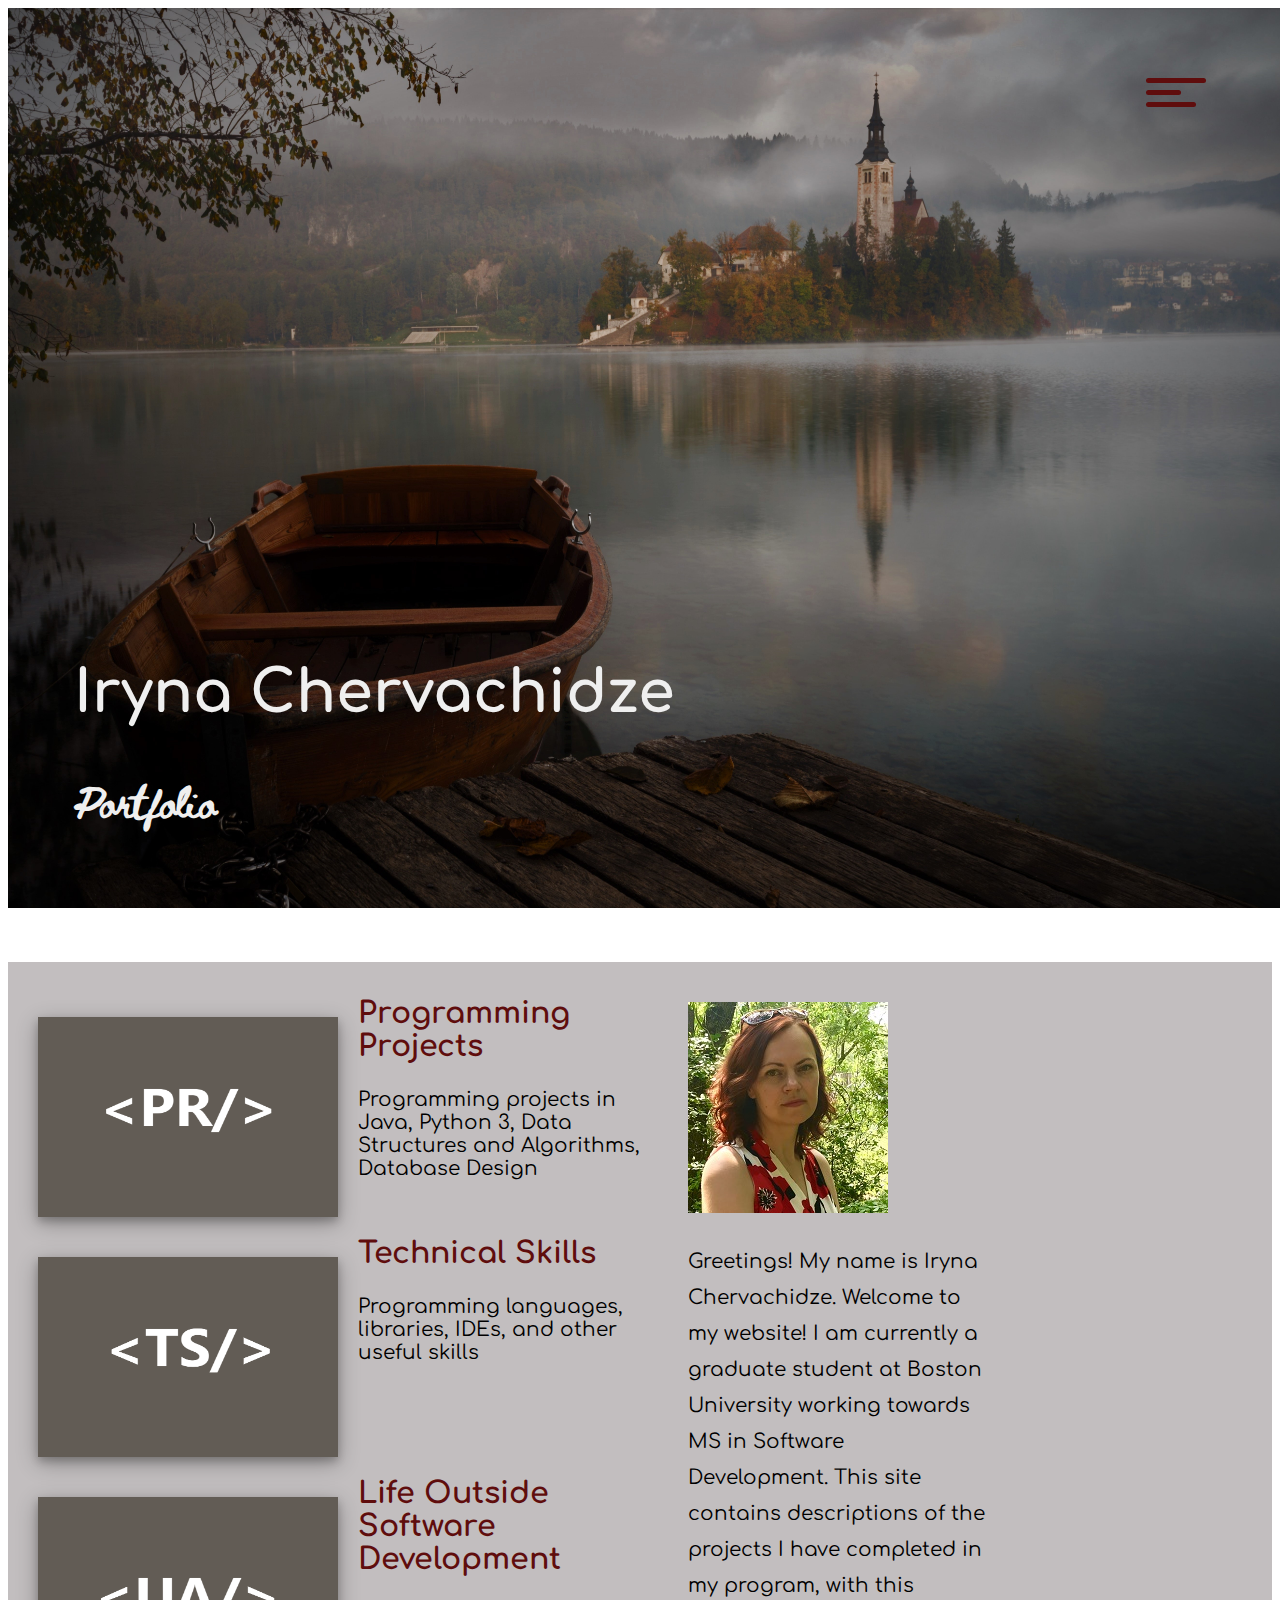
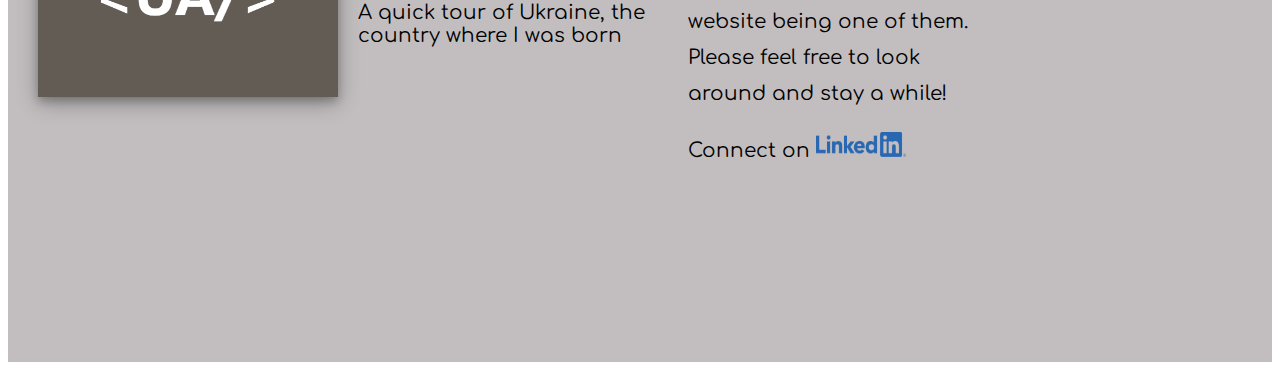
==== index.html @ 7b9a1508 "renamed home to index" ====
<!DOCTYPE html>
    <html>
        <head>
            <!-- <meta name="viewport" content="width=device-width, initial-scale=1.0"> -->
            <meta charset="UTF-8">
            <title>home</title>
            <link href="style-sheets/style_sheet_2.css" rel="stylesheet">
            <link href="style-sheets/printstyle.css" rel="stylesheet" media="print">
            <link href="https://fonts.googleapis.com/css2?family=Comfortaa&display=swap" rel="stylesheet">
            <script src="events.js"></script>
        </head>


        <body>
                <!--Header for all pages -->
                <header id="top" class="home">

                    <hgroup class = "title">
                        <h1>Iryna Chervachidze</h1>
                        <h2> Portfolio</h2>
                    </hgroup>
                  
                    <nav>
                        <ul id="menu">
                            <li><a href = "home.html">home</a></li>
                            <li><a href = "projects.html">projects</a>
                                <ul>
                                    <li><a href = "database.html">database design</a></li>
                                    <li><a href = "python_3.html">python</a></li>
                                    <li><a href = "java_project.html">java</a></li>
                                    <li><a href = "structures_project.html">data structures and algorithms</a></li>
                                    <li><a href = "web_dev.html">web development</a></li>
                                </ul>
                            </li>
                            <li><a href = "skills.html">skills and resume</a></li>
                            <li><a href = "personal.html">beyond programming</a></li>
                            
                        </ul>
                            <!--Navigation bar-->
                            <div id="navbar" class="navbar">
                                    <div class="one"></div>
                                    <div class="two"></div>
                                    <div class="three"></div>
                            </div>
                    </nav>
                    <img src = "images/artem-sapegin-XGDBdSQ70O0-unsplash-copy.jpg" title="Lake Bled, Slovenia" alt = "Lake Bled" class="large"/>

                    <!--End of the header for all pages -->
                </header>

            <div id = "wrapper" class = "wrapper">
                <!--To the top button-->
                <a href="#top">
                    <div id = "circle" class="circle">&#8679</div>
                </a>

                <section class = "items">

                    <!-- Projects section-->
                    <article>
                        <figure>
                            <img src = "images/Brown_PR.png" alt="Letter PR on brown background" class="medium"/>
                        </figure>
                        <a href = "projects.html">
                            <h2>Programming Projects</h2>
                        </a>
                            <p>Programming projects in Java, Python 3, Data Structures and Algorithms,
                                Database Design</p>
                    </article>

                    <!-- Technical skills section-->
                    <article>
                        <figure>
                            <img src = "images/Brown_TS.png" alt="Letters TS on brown background" class="medium"/>
                        </figure>
                            <a href = "skills.html">
                                <h2>Technical Skills</h2>
                            </a>
                            <p>Programming languages, libraries, IDEs, and other useful skills</p>
                    </article>
                    

                    <!--Personal section-->
                    <article>
                        <figure>
                            <img src = "images/Brown_UA.png" alt="Letters UA on brown background" class="medium"/>
                        </figure>
                        <a href = "personal.html">
                            <h2>Life Outside Software Development</h2>
                        </a>
                        <p>A quick tour of Ukraine, the country where I was born</p>
                    </article>
                    

                </section>

                <!--This is a sidebar that will apprear on all pages-->
                <aside>
                    <img src = "images/Iryna_Chervachidze_photo_web.jpg" alt = "Photo of Iryna Chervachidze"/>
                    <p>Greetings! My name is Iryna Chervachidze. Welcome to my website!
                        I am currently a graduate student at Boston University working towards MS in Software Development.
                        This site contains descriptions of the projects I have completed in my program, with 
                        this website being one of them. Please feel free to look around and stay a while!
                    </p>
                    
                    <p id="LinkedIn">  
                        <a href = "https://www.linkedin.com/in/iryna-chervachidze-021b711ab/">Connect on 
                        <img src="images/LinkedIn-Logos/LI-Logo.png" alt="LinkedIn logo" class="logo"/>
                        </a>
                    </p>
                </aside>
                <footer></footer>
            </div>
        </body>
    </html>
---- style-sheets/style_sheet_2.css ----
img.large{
    width: 100vw;
    height: 100vh;
    z-index: 5;
}

img.medium_big{
    width: 400px;
    height: 250px;
}

img.medium{
    width: 300px;
    height: 200px;
}

img.logo{
    width:90px;
    height:25px
}

.image-left {
    float: left;
    width: 400px;
    height:250px;
    margin: 20px;

}

.image-left-custom {
    float: left;
    width: 400px;
    height:507px;
    margin: 20px;

}

.img-right {
    float:right;
    width: 350px;
    margin: 20px;
}

@font-face {
    font-family: Krub;
    src:url('../Fonts/Krub/Krub-Regular.ttf');
}


* {
    font-family: Arial, 'Segoe UI', Tahoma, Verdana, sans-serif;
    font-family: 'Cascadia Code';
    font-family: "BahnSchrift Light";
    font-family: "Comfortaa";
    /* font-family: "Krub-Regular"; */
}



@font-face {
    font-family:ShadowsIntoLight-Regular;
    src:url('../Fonts/Shadows_Into_Light/')
   
}

@font-face {
    font-family:BethEllen-Regular;
    src:url('../Fonts/Beth_Ellen/BethEllen-Regular.ttf');
}

@font-face {
    font-family: Krub;
    src:url('../Fonts/Krub/Krub-Regular.ttf');
}


hgroup.title {
    position: absolute;
    bottom: 3vh;
    left: 5vw;
    padding: 10px;
    margin: 0px;
    width: 90%;
    /*font-weight: bold;*/
    font-size: 2.3vw;
    /* font-style: italic; */
    color: #efefef;
    /* font-family: "Krub-Regular"; */
}
.title h2{
    font-family: "BethEllen-Regular";
    font-size: 2.5vw;
}

nav a {
    color: white;
    text-decoration: none;
    /* font-weight: bold; */
}
nav a:hover {
    color:  #5f0d0d;
    font-weight: bold;
    text-decoration: none;
}
/* nav a:visited {
    color: #5f0d0d;
    text-decoration: none;
} */
/* nav a:active {
    color: #5f0d0d;
    font-weight: bold;
    text-decoration: none;
} */

nav>ul{
    list-style:none;
    position:absolute;
    float: left;
    top: 5vh;
    left: 29vw;
    align-content: center;
    /* display: none; */
}

/* nav li:hover ul {
    display:block;
    height:auto;
    } */

nav>ul>li {
    float:left; 
    position:relative;
    width:140px;
    height:auto;
    /* display:block; */
    font-size: 1.5vw;
    text-align: center;
    margin: -1px;
    padding: 5px;
    opacity: 0;
    /* display:none; */
}

nav>ul>li>ul {
    list-style:none;
    width: auto;
    height:auto;
    display:none;
    position:absolute;
    right: 0px;
 }
 nav>ul>li>ul>li {
    /* list-style:none; */
    /* width: 140px; */
    /* height:auto; */
    /* padding: 15px; */
    margin-top: 15px;
    /* display:none; */
    /* position:absolute; */
    /* right: 0px; */
 }

nav li:hover ul {
    display:block;
    height:auto;
    }

/* .top {
    position:fixed;
    top: 5px;
    width: 1250px;
    height: 80px;
    background-color:  rgba(115, 101, 102, 0.6);
} */

/*.submenu_back{
    position: fixed;
    float: left;
    top: 85px;
    right: 300px;
    width: 190px;
    height: 180px;
    background-color:  rgba(115, 101, 102, 0.6);
    display: none;
}*/

/* nav li:hover .submenu_back {
    display:block;
    height: auto;
} */

.wrapper {
    background-color:  rgba(153, 147, 148, 0.6);
    margin-top: 50px;
    width: cover;
    height: 1000px;
}

.wrapper a:hover {
    color: #efefef;
    text-decoration: none;
}


.wrapper-structures{
    background-color:  rgba(153, 147, 148, 0.6);
    margin-top: 50px;
    width: 1170px;
    height: auto;
    padding: 40px;
    color: #3a3838;
    font-size: 16px;

}

.wrapper-personal{
    background-color:  rgba(153, 147, 148, 0.6);
    margin-top: 50px;
    width: cover;
    height: 2150px;
    padding: 40px;
    color: #3a3838;
    font-size: 16px;

}

.wrapper-structures h1 {
    font-size: 36px;
    color: #5f0d0d;
}

.wrapper-personal h1 {
    font-size: 36px;
    color: #5f0d0d;
}


.items{
    float:left;
    width: 650px;
    margin: 10px;
}

.items article{
    clear: both;
    font-size: 20px;
}

.items figure{
    box-shadow: 0 4px 8px 0 rgba(0, 0, 0, 0.2), 0 6px 20px 0 rgba(0, 0, 0, 0.3);
}

article h2{
    font-size: 30px;
    font-weight: bold;
    color: #5f0d0d
}

article a:link{
    text-decoration: none;
}

article a:hover h2{
    color: #efefef;
    text-decoration: none;
}

figure{
    float: left;
    width: 300px;
    height: 200px;
    margin: 20px;
}

aside {
    float:left;
    width: 300px;
    margin: 10px;
    margin-top: 40px;
    font-family: Arial, 'Segoe UI', Tahoma, Verdana, sans-serif;
    font-family: 'Cascadia Code';
    font-size: 20px;
    line-height: 1.8em;
    color: black;
}

aside a {
    text-decoration: none;
    color: black;
}

.projects a hgroup {
    float: left;
    width: 400px;
    height: 250px;
    margin-top: 20px;
    margin-left: 100px;
    background-color:  rgba(78, 76, 77, 0.993);
    color: aliceblue;
    text-align: center;
}

.projects h1{
    font-size: 32px;
    font-weight: bold;
    color:#5f0d0d
}

.skills{
    float:left;
    width: 700px;
    margin-left: 150px;
    font-size: 20px;
    line-height: 1.8em;
    color: #3a3838;
}

.skills h1{
    
    font-weight: bold;
    font-size: 36px;
    color: #5f0d0d;
}

.skills a {
    text-decoration: none;
    color: #3a3838;
    font-size: 26px;
    font-weight: bold;
}


.description {
    width: 1000px;
    line-height: 1.8em;
}

.description article{
    float:left;
    height: auto;
    margin: 10px;
}

.description div {
      box-shadow: 0 4px 8px 0 rgba(0, 0, 0, 0.2), 0 6px 20px 0 rgba(0, 0, 0, 0.3);
}

.description table{
    width: 850px;
    box-shadow: 0 4px 8px 0 rgba(0, 0, 0, 0.2), 0 6px 20px 0 rgba(0, 0, 0, 0.3);
}
th, td {
    padding: 7px 10px 10px 10px;
}
th{
    letter-spacing: 0.1em;
    border-bottom: 2px solid black;
    border-top: 1px solid black;
    text-align: left;
    font-weight: bold;
    color: #5f0d0d;
}
tr.even {
    background-color: #d1cdcd;
}
tr:hover{
    background-color: #d1cdcd;
}

.circle {
    height: 45px;
    width: 45px;
    background-color:  #5f0d0d;
    opacity: 0;
    border-radius: 50%;
    text-align: center;
    font-size: 40px;
    font-weight: bolder;
    color:   #d1cdcd;
    float:right;
    position:fixed;
    bottom: 10vh;
    right: 5vw;
    box-shadow: 0 4px 8px 0 rgba(0, 0, 0, 0.2), 0 6px 20px 0 rgba(0, 0, 0, 0.3);
  }

  .navbar {
    right: 5vw;
    top: 7vh;
    position: absolute;
    width: 60px;
    display: block;
    /* margin: 50px auto; */
    border: none;
    padding: 8px 10px;
    transition: all 0.5s;
   -webkit-transition: all 0.5s;
}

.navbar div{
    height: 5px;
    background: #5f0d0d;
    margin: 7px 0px 7px 0px;
    border-radius: 25px;
    transition: all 0.5s;
   -webkit-transition: all 0.5s;
}

.two { width: 35px; }
.three { width: 50px;}
.navbar:hover div { width: 60px;}
---- style-sheets/printstyle.css ----
*{
    font-family: Cambria, Cochin, Georgia, Times, 'Times New Roman', sans-serif;
    font-size: 16px;
    color: black;

}

h2 {
    font-size: 18px;
}

header {
    display:none;
}

.items figure{
    display:none;
}

.wrapper {
    background-color: white;
    margin-top: 50px;
    width: auto;
    height: auto;
}

#LinkedIn{
    display:none
}

/* .description .image-left-custom{
    display:block;
    box-shadow: 0 0 0 0  white, 0 0 0 0 white;
} */

.description figure{
    display:none;
}

.description .image-left-custom{
    display: flex;
    /* box-shadow: 0 0 0 0  white, 0 0 0 0 white; */
    box-shadow: none;
}

.description .image-left{
    display:none;
}

.under_construct{
    display:none;
}
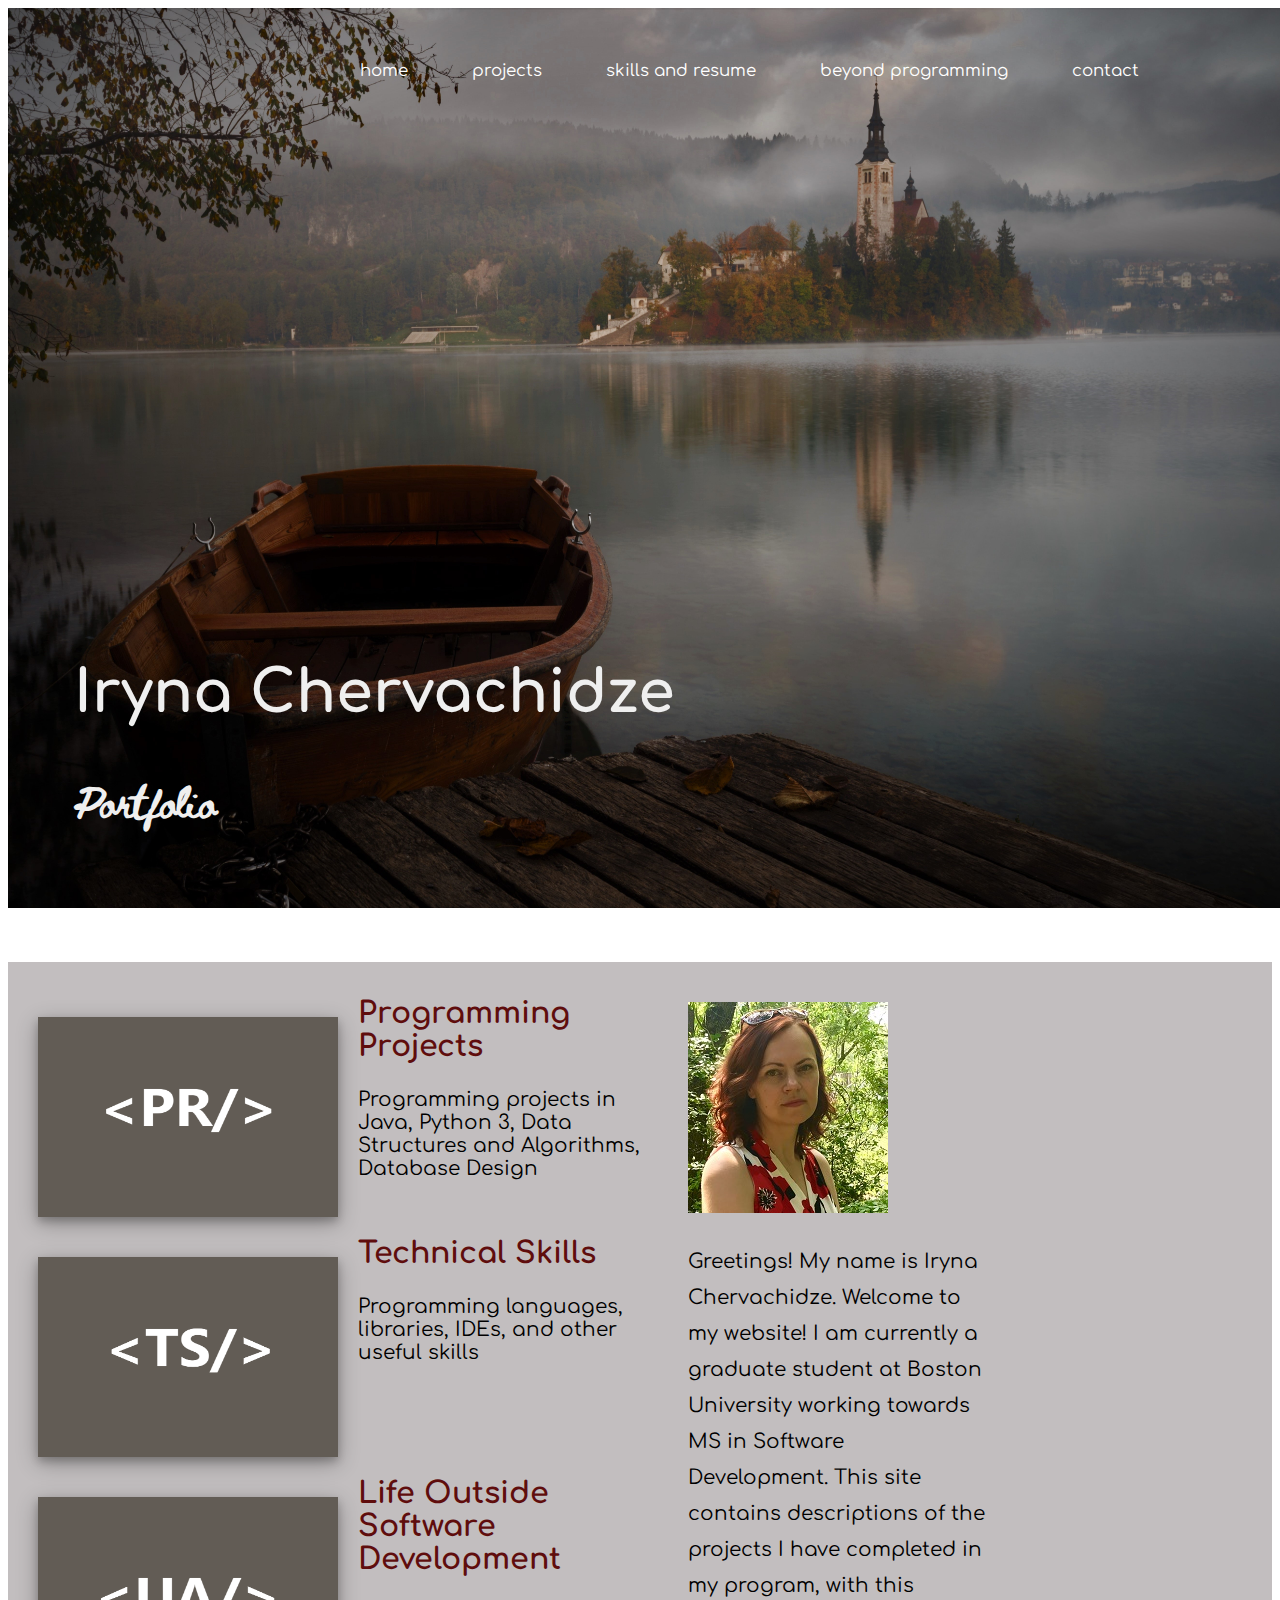
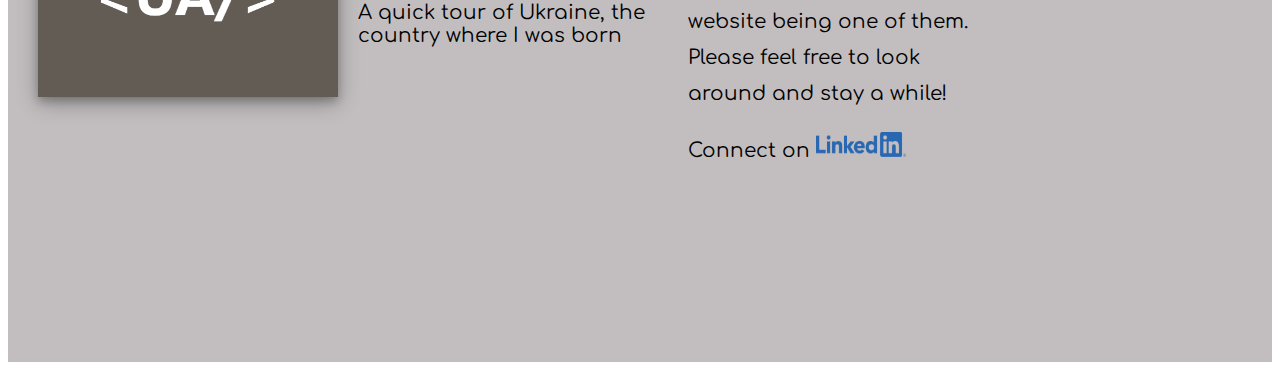
==== commit 69465e9c: "final version for submittion: contact page added, menu fixed" ====
--- a/index.html
+++ b/index.html
@@ -22,7 +22,7 @@
                   
                     <nav>
                         <ul id="menu">
-                            <li><a href = "home.html">home</a></li>
+                            <li><a href = "index.html">home</a></li>
                             <li><a href = "projects.html">projects</a>
                                 <ul>
                                     <li><a href = "database.html">database design</a></li>
@@ -33,15 +33,16 @@
                                 </ul>
                             </li>
                             <li><a href = "skills.html">skills and resume</a></li>
-                            <li><a href = "personal.html">beyond programming</a></li>
+                            <li><a href = "personal_vue.html">beyond programming</a></li>
+                            <li><a href = "contact.html">contact</a></li>
                             
                         </ul>
                             <!--Navigation bar-->
-                            <div id="navbar" class="navbar">
+                            <!-- <div id="navbar" class="navbar">
                                     <div class="one"></div>
                                     <div class="two"></div>
                                     <div class="three"></div>
-                            </div>
+                            </div> -->
                     </nav>
                     <img src = "images/artem-sapegin-XGDBdSQ70O0-unsplash-copy.jpg" title="Lake Bled, Slovenia" alt = "Lake Bled" class="large"/>
 
@@ -85,7 +86,7 @@
                         <figure>
                             <img src = "images/Brown_UA.png" alt="Letters UA on brown background" class="medium"/>
                         </figure>
-                        <a href = "personal.html">
+                        <a href = "personal_vue.html">
                             <h2>Life Outside Software Development</h2>
                         </a>
                         <p>A quick tour of Ukraine, the country where I was born</p>
--- a/style-sheets/style_sheet_2.css
+++ b/style-sheets/style_sheet_2.css
@@ -6,7 +6,19 @@
 
 img.medium_big{
     width: 400px;
-    height: 250px;
+    height: 280px;
+}
+
+img.medium_java{
+    position: absolute;
+    width: 450px;
+    height: 320px;
+    z-index: 5;
+}
+
+img.big {
+    width: 600px;
+    height: 400px;
 }
 
 img.medium{
@@ -19,10 +31,27 @@
     height:25px
 }
 
+img.large-map{
+    position: absolute;
+    z-index: 5;
+}
+
+.under{
+    z-index:-1;
+}
+
 .image-left {
     float: left;
     width: 400px;
-    height:250px;
+    height:280px;
+    margin: 20px;
+
+}
+
+.image-java {
+    float: left;
+    width: 450px;
+    height:320px;
     margin: 20px;
 
 }
@@ -32,7 +61,28 @@
     width: 400px;
     height:507px;
     margin: 20px;
-
+}
+
+.image-left-erd {
+    float: left;
+    width: 626px;
+    height:640px;
+    margin-right: 15px;
+    margin-bottom: 15px;
+    text-align: center;
+    background-image: url("../images/ERD.png");
+    background-size: cover;
+}
+
+.image-left-stored-procedure {
+    float: left;
+    width: 640px;
+    height:500px;
+    margin-right: 15px;
+    margin-bottom: 15px;
+    text-align: center;
+    background-image: url("../images/Player_SP.png");
+    background-size: cover;
 }
 
 .img-right {
@@ -102,43 +152,27 @@
     font-weight: bold;
     text-decoration: none;
 }
-/* nav a:visited {
-    color: #5f0d0d;
-    text-decoration: none;
-} */
-/* nav a:active {
-    color: #5f0d0d;
-    font-weight: bold;
-    text-decoration: none;
-} */
+
 
 nav>ul{
     list-style:none;
     position:absolute;
     float: left;
     top: 5vh;
-    left: 29vw;
-    align-content: center;
-    /* display: none; */
-}
-
-/* nav li:hover ul {
-    display:block;
-    height:auto;
-    } */
+    left: 20vw;
+    text-align: center;
+}
+
 
 nav>ul>li {
     float:left; 
     position:relative;
-    width:140px;
     height:auto;
-    /* display:block; */
-    font-size: 1.5vw;
-    text-align: center;
-    margin: -1px;
-    padding: 5px;
-    opacity: 0;
-    /* display:none; */
+    margin-left: 5vw;
+    /* padding:0 10px 0 10px; */
+    font-size: 1.3vw;
+    /* text-align: center; */
+   
 }
 
 nav>ul>li>ul {
@@ -147,17 +181,13 @@
     height:auto;
     display:none;
     position:absolute;
-    right: 0px;
+    padding-inline-start: 0px;
+    left: -1.4vw;
+    
  }
  nav>ul>li>ul>li {
-    /* list-style:none; */
-    /* width: 140px; */
-    /* height:auto; */
-    /* padding: 15px; */
-    margin-top: 15px;
-    /* display:none; */
-    /* position:absolute; */
-    /* right: 0px; */
+    margin-top: 2vh;
+    /* text-align: center; */
  }
 
 nav li:hover ul {
@@ -165,34 +195,12 @@
     height:auto;
     }
 
-/* .top {
-    position:fixed;
-    top: 5px;
-    width: 1250px;
-    height: 80px;
-    background-color:  rgba(115, 101, 102, 0.6);
-} */
-
-/*.submenu_back{
-    position: fixed;
-    float: left;
-    top: 85px;
-    right: 300px;
-    width: 190px;
-    height: 180px;
-    background-color:  rgba(115, 101, 102, 0.6);
-    display: none;
-}*/
-
-/* nav li:hover .submenu_back {
-    display:block;
-    height: auto;
-} */
+
 
 .wrapper {
     background-color:  rgba(153, 147, 148, 0.6);
     margin-top: 50px;
-    width: cover;
+    background-size: cover;
     height: 1000px;
 }
 
@@ -216,8 +224,8 @@
 .wrapper-personal{
     background-color:  rgba(153, 147, 148, 0.6);
     margin-top: 50px;
-    width: cover;
-    height: 2150px;
+    background-size: cover;
+    height: 2200px;
     padding: 40px;
     color: #3a3838;
     font-size: 16px;
@@ -408,4 +416,12 @@
 
 .two { width: 35px; }
 .three { width: 50px;}
-.navbar:hover div { width: 60px;}+.navbar:hover div { width: 60px;}
+
+.spelling_menu{
+    width:250px;
+    height:260px;
+    float:left;
+    margin-right: 10px;
+}
+
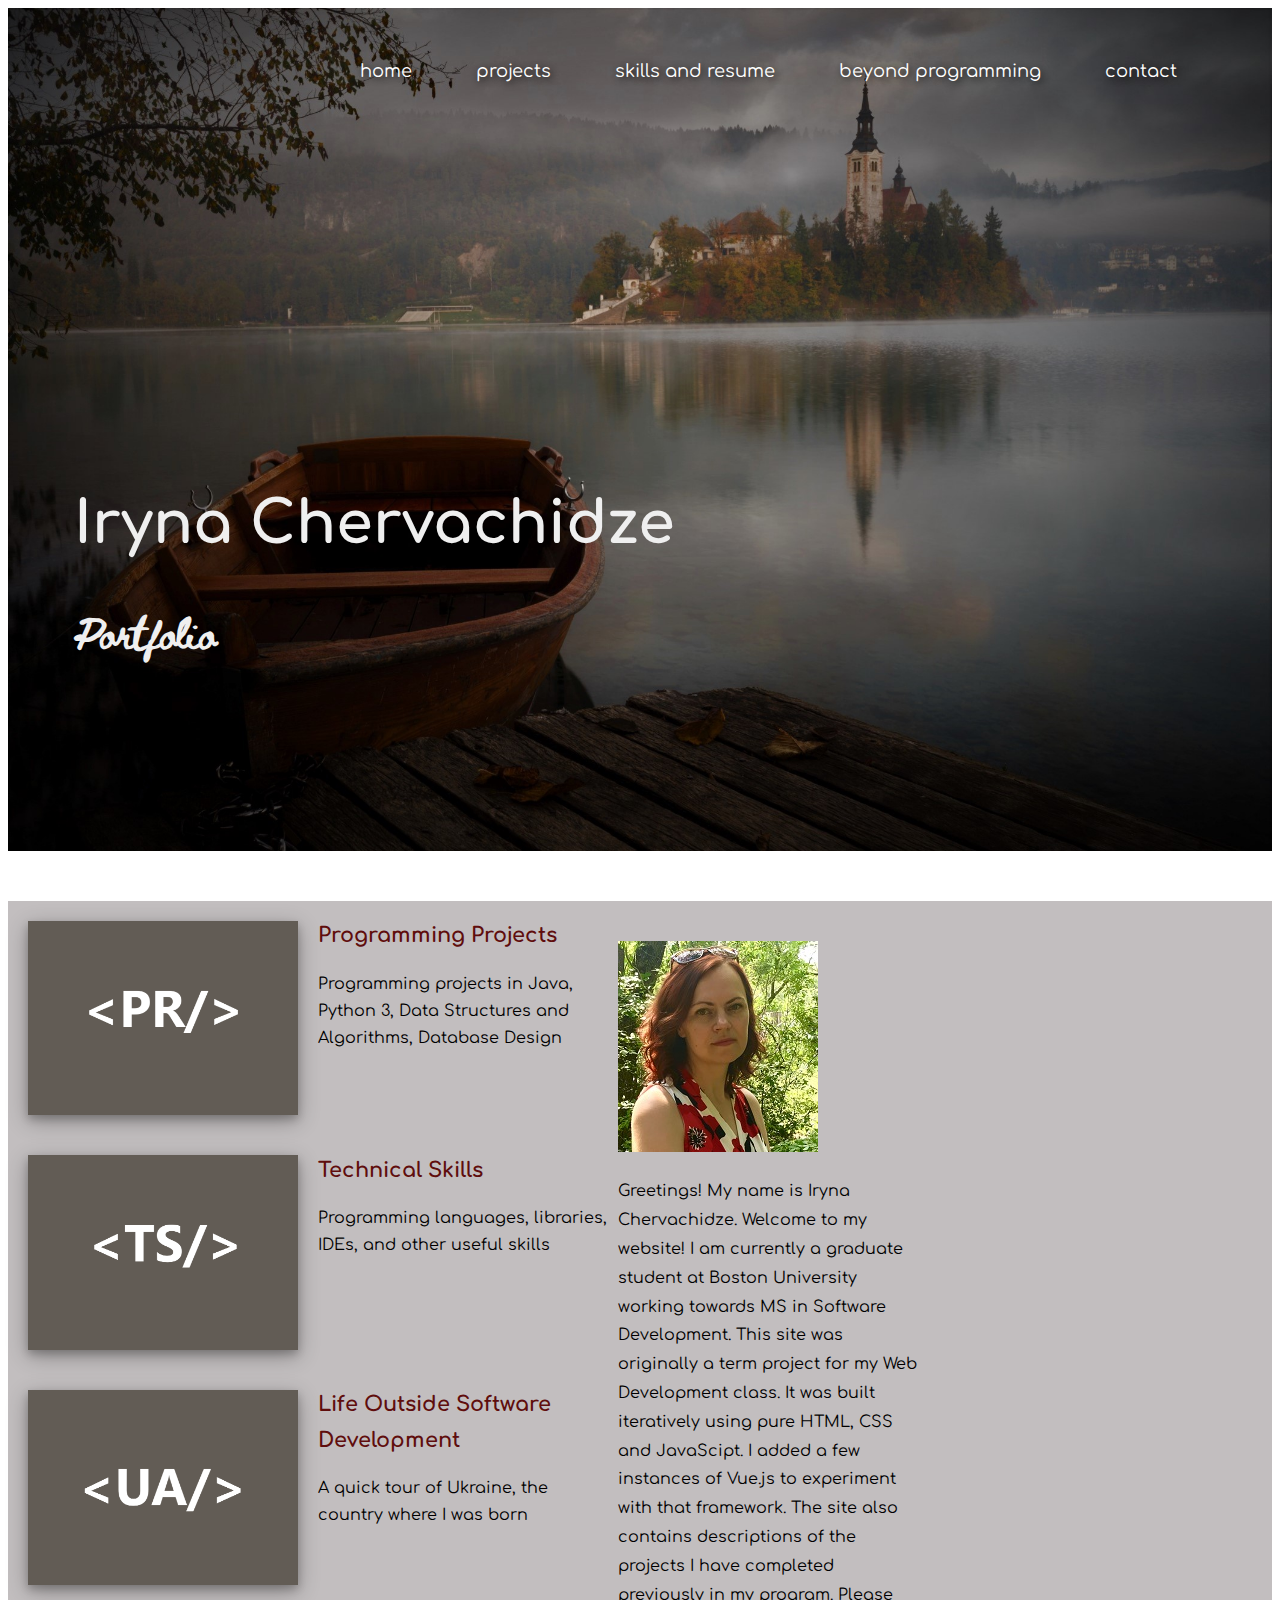
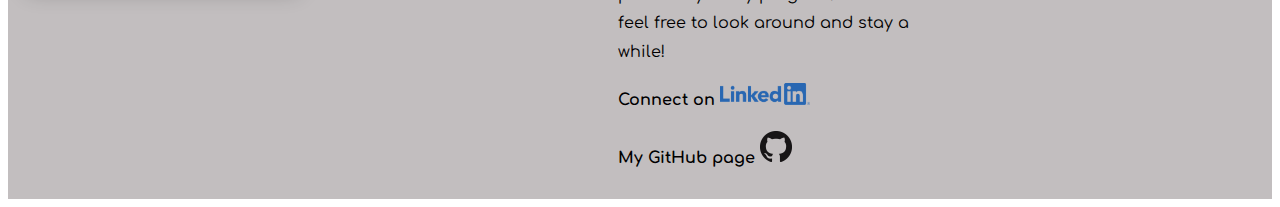
==== commit c5511500: "modified some pages to be responsive" ====
--- a/index.html
+++ b/index.html
@@ -4,6 +4,7 @@
             <!-- <meta name="viewport" content="width=device-width, initial-scale=1.0"> -->
             <meta charset="UTF-8">
             <title>home</title>
+            <meta name="viewport" content="width=device-width, initial-scale=1">
             <link href="style-sheets/style_sheet_2.css" rel="stylesheet">
             <link href="style-sheets/printstyle.css" rel="stylesheet" media="print">
             <link href="https://fonts.googleapis.com/css2?family=Comfortaa&display=swap" rel="stylesheet">
@@ -44,7 +45,13 @@
                                     <div class="three"></div>
                             </div> -->
                     </nav>
-                    <img src = "images/artem-sapegin-XGDBdSQ70O0-unsplash-copy.jpg" title="Lake Bled, Slovenia" alt = "Lake Bled" class="large"/>
+                    
+                    <img src = "images/artem-sapegin-XGDBdSQ70O0-unsplash-2100.jpg" 
+                         title="Lake Bled, Slovenia"
+                         width="2100"
+                         height="1400" 
+                         alt = "Lake Bled" 
+                         class="large"/>
 
                     <!--End of the header for all pages -->
                 </header>
@@ -59,57 +66,93 @@
 
                     <!-- Projects section-->
                     <article>
-                        <figure>
-                            <img src = "images/Brown_PR.png" alt="Letter PR on brown background" class="medium"/>
-                        </figure>
-                        <a href = "projects.html">
-                            <h2>Programming Projects</h2>
-                        </a>
-                            <p>Programming projects in Java, Python 3, Data Structures and Algorithms,
-                                Database Design</p>
-                    </article>
+                        <div class="small_item">
+                
+                                <img src = "images/Brown_PR.png" 
+                                     alt="Letter PR on brown background" 
+                                     class="medium"
+                                     width="270"
+                                     height="90"/>
+
+                            <div>
+                                <a href = "projects.html">
+                                    <h2>Programming Projects</h2>
+                                </a>
+                                <p>Programming projects in Java, Python 3, Data Structures and Algorithms,
+                                    Database Design
+                                </p>
+                            </div>    
+                        </div>
 
                     <!-- Technical skills section-->
-                    <article>
-                        <figure>
-                            <img src = "images/Brown_TS.png" alt="Letters TS on brown background" class="medium"/>
-                        </figure>
-                            <a href = "skills.html">
-                                <h2>Technical Skills</h2>
-                            </a>
-                            <p>Programming languages, libraries, IDEs, and other useful skills</p>
+                        <div class="small_item">
+                            <!-- <figure> -->
+                                <img src = "images/Brown_TS.png" 
+                                     alt="Letters TS on brown background" 
+                                     class="medium"
+                                     width="270"
+                                     height="90"/>
+                            <!-- </figure> -->
+
+                            <div>
+                                <a href = "skills.html">
+                                    <h2>Technical Skills</h2>
+                                </a>
+                                <p>Programming languages, libraries, IDEs, and other useful skills
+
+                                </p>
+                            </div>
+                        </div>
+
+                    <!--Personal section-->
+                    <div class="small_item">
+                            <!-- <figure> -->
+                                <img src = "images/Brown_UA.png" 
+                                     alt="Letters UA on brown background" 
+                                     class="medium"
+                                     width="270"
+                                     height="90"/>
+                            <!-- </figure> -->
+
+                            <div>
+                                <a href = "personal_vue.html">
+                                    <h2>Life Outside Software Development</h2>
+                                </a>
+                                <p>A quick tour of Ukraine, the country where I was born
+                                </p>
+                            </div>
+                        </div>    
                     </article>
                     
 
-                    <!--Personal section-->
-                    <article>
-                        <figure>
-                            <img src = "images/Brown_UA.png" alt="Letters UA on brown background" class="medium"/>
-                        </figure>
-                        <a href = "personal_vue.html">
-                            <h2>Life Outside Software Development</h2>
-                        </a>
-                        <p>A quick tour of Ukraine, the country where I was born</p>
-                    </article>
-                    
-
-                </section>
+                
 
                 <!--This is a sidebar that will apprear on all pages-->
                 <aside>
                     <img src = "images/Iryna_Chervachidze_photo_web.jpg" alt = "Photo of Iryna Chervachidze"/>
                     <p>Greetings! My name is Iryna Chervachidze. Welcome to my website!
                         I am currently a graduate student at Boston University working towards MS in Software Development.
-                        This site contains descriptions of the projects I have completed in my program, with 
-                        this website being one of them. Please feel free to look around and stay a while!
+                        This site was originally a term project for my Web Development class. It was built iteratively 
+                        using pure HTML, CSS and JavaScipt. I added a few instances of Vue.js to experiment with that
+                        framework. The site also contains descriptions of the projects I have completed previously 
+                        in my program. Please feel free to look around and stay a while!
                     </p>
                     
-                    <p id="LinkedIn">  
+                    <p class="LinkedIn">  
                         <a href = "https://www.linkedin.com/in/iryna-chervachidze-021b711ab/">Connect on 
                         <img src="images/LinkedIn-Logos/LI-Logo.png" alt="LinkedIn logo" class="logo"/>
                         </a>
                     </p>
+
+                    <p class="LinkedIn">  
+                        <a href = "https://github.com/ichervachidze">My GitHub page
+                        <img src="images/GitHub-Logos/GitHub-Mark-32px.png" alt="GitHub logo"/>
+                        </a>
+                    </p>
+
+
                 </aside>
+                </section>
                 <footer></footer>
             </div>
         </body>
--- a/style-sheets/style_sheet_2.css
+++ b/style-sheets/style_sheet_2.css
@@ -1,7 +1,8 @@
 img.large{
-    width: 100vw;
-    height: 100vh;
-    z-index: 5;
+    max-width: 100%;
+    height: auto;
+    display: block;
+    /* z-index: 5; */
 }
 
 img.medium_big{
@@ -9,12 +10,12 @@
     height: 280px;
 }
 
-img.medium_java{
+/* img.medium_java{
     position: absolute;
     width: 450px;
     height: 320px;
     z-index: 5;
-}
+} */
 
 img.big {
     width: 600px;
@@ -22,23 +23,31 @@
 }
 
 img.medium{
-    width: 300px;
-    height: 200px;
+    margin: 20px;
+    height:auto;
+    box-shadow: 0 4px 8px 0 rgba(0, 0, 0, 0.2), 0 6px 20px 0 rgba(0, 0, 0, 0.3);
 }
 
 img.logo{
     width:90px;
-    height:25px
-}
-
-img.large-map{
-    position: absolute;
-    z-index: 5;
-}
-
-.under{
+    height:auto;
+}
+
+img.image-personal{
+    /* position: absolute;
+    z-index: 5; */
+    float: left;
+    margin-right: 15px;
+    margin-bottom: 15px;
+    width:400px;
+    height:280px;
+    box-shadow: 0 4px 8px 0 rgba(0, 0, 0, 0.2), 0 6px 20px 0 rgba(0, 0, 0, 0.3);
+    clear: both;
+}
+
+/* .under{
     z-index:-1;
-}
+} */
 
 .image-left {
     float: left;
@@ -48,13 +57,13 @@
 
 }
 
-.image-java {
+/* .image-java {
     float: left;
     width: 450px;
     height:320px;
     margin: 20px;
 
-}
+} */
 
 .image-left-custom {
     float: left;
@@ -63,7 +72,7 @@
     margin: 20px;
 }
 
-.image-left-erd {
+/* .image-left-erd {
     float: left;
     width: 626px;
     height:640px;
@@ -72,9 +81,54 @@
     text-align: center;
     background-image: url("../images/ERD.png");
     background-size: cover;
-}
-
-.image-left-stored-procedure {
+} */
+
+.image-database {
+    float: left;
+    margin-right: 15px;
+    margin-bottom: 15px;
+    width:70%;
+    height:auto;
+    box-shadow: 0 4px 8px 0 rgba(0, 0, 0, 0.2), 0 6px 20px 0 rgba(0, 0, 0, 0.3);
+}
+
+.image-python {
+    float: left;
+    margin-right: 15px;
+    margin-bottom: 15px;
+    width:40%;
+    height:auto;
+    box-shadow: 0 4px 8px 0 rgba(0, 0, 0, 0.2), 0 6px 20px 0 rgba(0, 0, 0, 0.3);
+}
+
+.image-java {
+    float: left;
+    margin-right: 15px;
+    margin-bottom: 15px;
+    width:50%;
+    height:auto;
+    box-shadow: 0 4px 8px 0 rgba(0, 0, 0, 0.2), 0 6px 20px 0 rgba(0, 0, 0, 0.3);
+}
+
+.image-structures{
+    float: left;
+    margin-right: 15px;
+    margin-bottom: 15px;
+    width:50%;
+    height:auto;
+    box-shadow: 0 4px 8px 0 rgba(0, 0, 0, 0.2), 0 6px 20px 0 rgba(0, 0, 0, 0.3);
+}
+
+.image-console{
+    float: left;
+    margin-right: 15px;
+    margin-bottom: 15px;
+    width:100%;
+    height:auto;
+    box-shadow: 0 4px 8px 0 rgba(0, 0, 0, 0.2), 0 6px 20px 0 rgba(0, 0, 0, 0.3);
+}
+
+/* .image-left-stored-procedure {
     float: left;
     width: 640px;
     height:500px;
@@ -83,7 +137,7 @@
     text-align: center;
     background-image: url("../images/Player_SP.png");
     background-size: cover;
-}
+} */
 
 .img-right {
     float:right;
@@ -126,7 +180,9 @@
 
 hgroup.title {
     position: absolute;
-    bottom: 3vh;
+    float: left;
+    /* bottom: 3vh; */
+    top: 15em;
     left: 5vw;
     padding: 10px;
     margin: 0px;
@@ -146,6 +202,7 @@
     color: white;
     text-decoration: none;
     /* font-weight: bold; */
+    text-shadow:2px 2px 7px #111111;
 }
 nav a:hover {
     color:  #5f0d0d;
@@ -170,7 +227,7 @@
     height:auto;
     margin-left: 5vw;
     /* padding:0 10px 0 10px; */
-    font-size: 1.3vw;
+    font-size: 1.4vw;
     /* text-align: center; */
    
 }
@@ -198,28 +255,57 @@
 
 
 .wrapper {
+    /* background-color:  rgba(153, 147, 148, 0.6); */
+    margin-top: 50px;
+    /* background-size: cover;
+    height: 1000px; */
+}
+
+.wrapper a:hover {
+    color: #efefef;
+    text-decoration: none;
+}
+
+.wrapper-with-back{
     background-color:  rgba(153, 147, 148, 0.6);
     margin-top: 50px;
-    background-size: cover;
-    height: 1000px;
-}
-
-.wrapper a:hover {
-    color: #efefef;
-    text-decoration: none;
-}
-
-
-.wrapper-structures{
+    padding: 20px;
+    height: auto;
+    line-height:1.8;
+}
+
+.wrapper-with-back h1{
+    font-size: 1.6em;
+    font-weight: bold;
+    color: #5f0d0d
+}
+
+.wrapper-with-back h2{
+    font-size: 1.3em;
+    font-weight: bold;
+}
+
+.wrapper-with-back a {
+    color:  #5f0d0d;
+    text-decoration: none;
+    font-weight: bold;
+}
+
+/* .wrapper-with-back p{
+    width: 980px;
+  
+} */
+
+/* .wrapper-structures{
     background-color:  rgba(153, 147, 148, 0.6);
     margin-top: 50px;
-    width: 1170px;
+    width: 100% ;
     height: auto;
     padding: 40px;
     color: #3a3838;
     font-size: 16px;
 
-}
+} */
 
 .wrapper-personal{
     background-color:  rgba(153, 147, 148, 0.6);
@@ -243,15 +329,16 @@
 }
 
 
-.items{
+/* .items-no-flex{
     float:left;
     width: 650px;
     margin: 10px;
-}
+} */
 
 .items article{
     clear: both;
-    font-size: 20px;
+    /* font-size: 20px; */
+    width: 600px;
 }
 
 .items figure{
@@ -259,7 +346,7 @@
 }
 
 article h2{
-    font-size: 30px;
+    font-size: 1.3em;
     font-weight: bold;
     color: #5f0d0d
 }
@@ -274,20 +361,20 @@
 }
 
 figure{
-    float: left;
-    width: 300px;
-    height: 200px;
-    margin: 20px;
+    /* float: left; */
+    /* width: 300px; */
+    height: auto;
+    margin: 1.2em;
 }
 
 aside {
-    float:left;
+    /* float:left; */
     width: 300px;
     margin: 10px;
     margin-top: 40px;
     font-family: Arial, 'Segoe UI', Tahoma, Verdana, sans-serif;
     font-family: 'Cascadia Code';
-    font-size: 20px;
+    /* font-size: 20px; */
     line-height: 1.8em;
     color: black;
 }
@@ -295,6 +382,7 @@
 aside a {
     text-decoration: none;
     color: black;
+    font-weight: bold;
 }
 
 .projects a hgroup {
@@ -418,10 +506,38 @@
 .three { width: 50px;}
 .navbar:hover div { width: 60px;}
 
-.spelling_menu{
+/* .spelling_menu{
     width:250px;
     height:260px;
     float:left;
     margin-right: 10px;
-}
-
+} */
+
+section {
+    display:flex;
+    flex-wrap: wrap;
+    background-color:  rgba(153, 147, 148, 0.6);
+    width:100%;
+    height:auto;
+    line-height: 1.7;
+}
+
+.small_item{
+    display:flex;
+    /* flex: 1; */
+   
+}
+
+/* .small_item:nth-of-type(1) {
+    flex: 2;
+} */
+
+.text{
+    width: 80%;
+    line-height: 1.8;
+}
+
+/* .LinkedIn a{
+    font:bold;
+} */
+
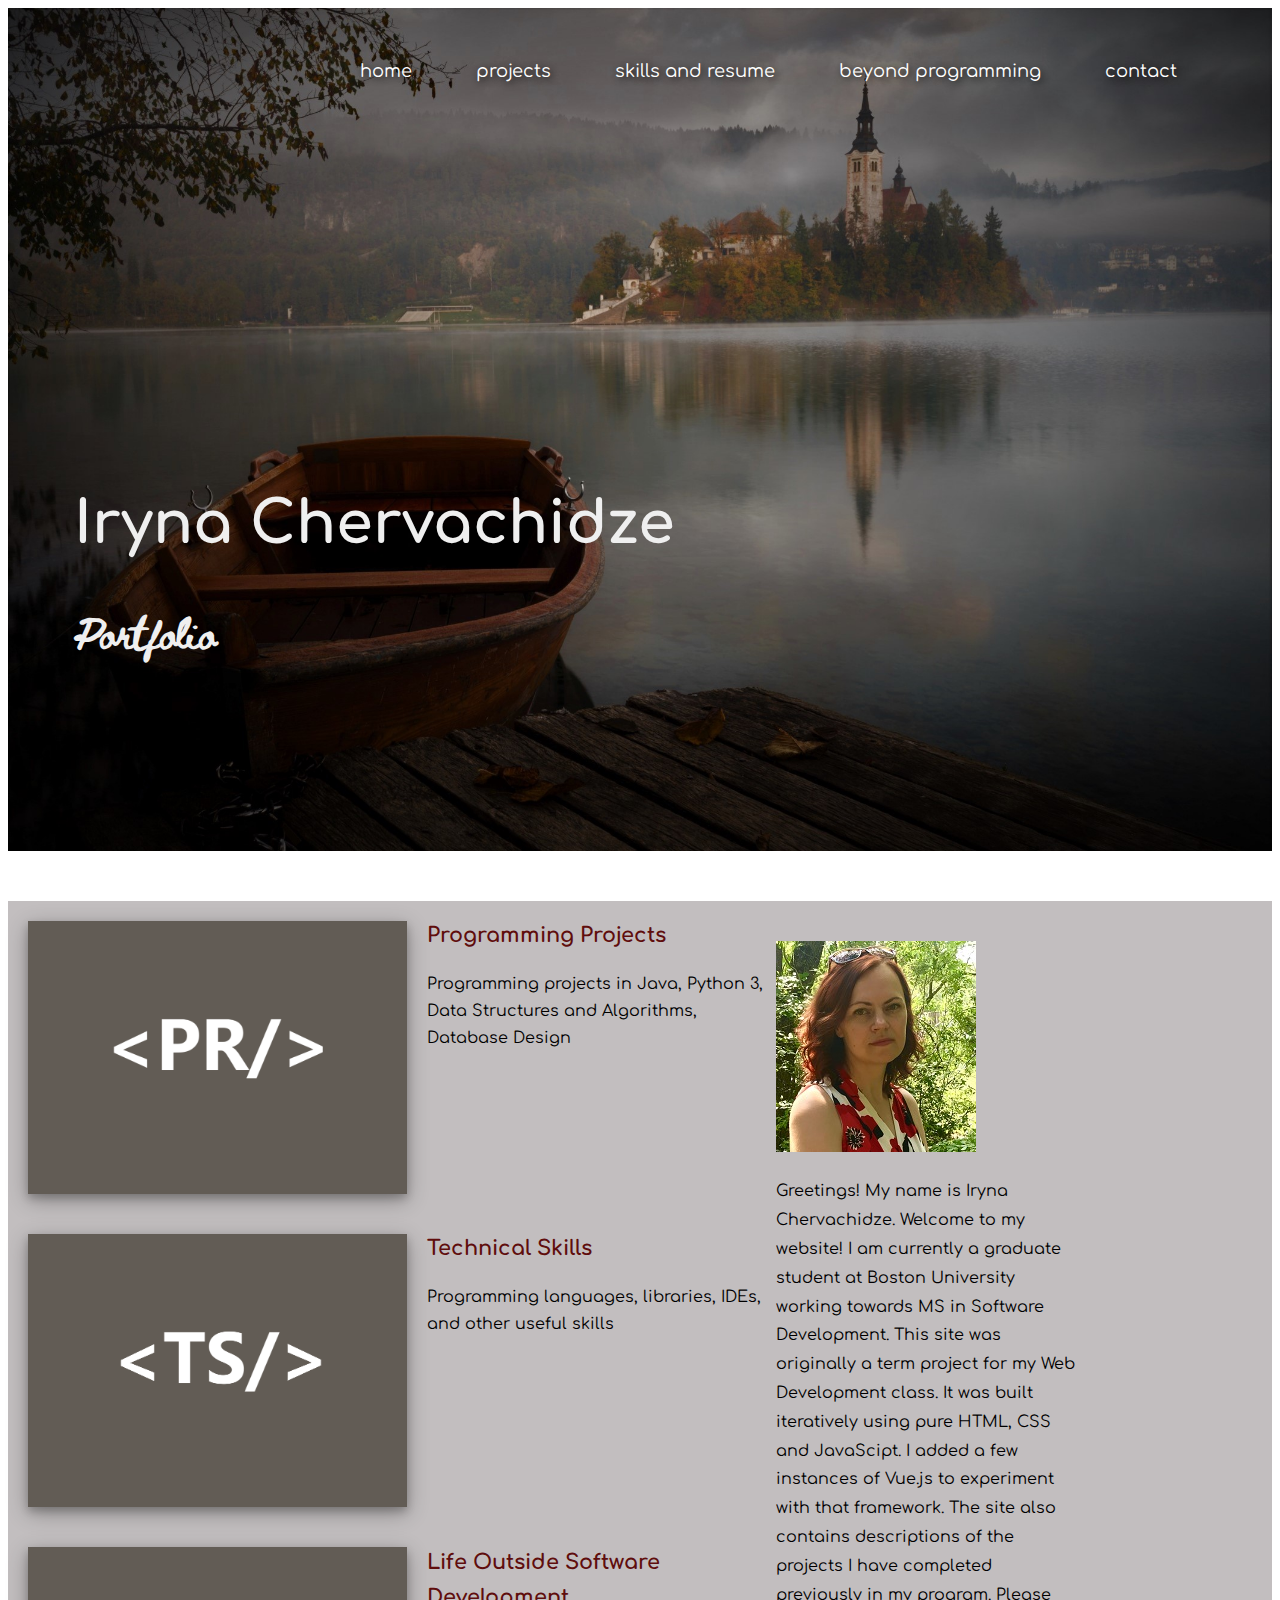
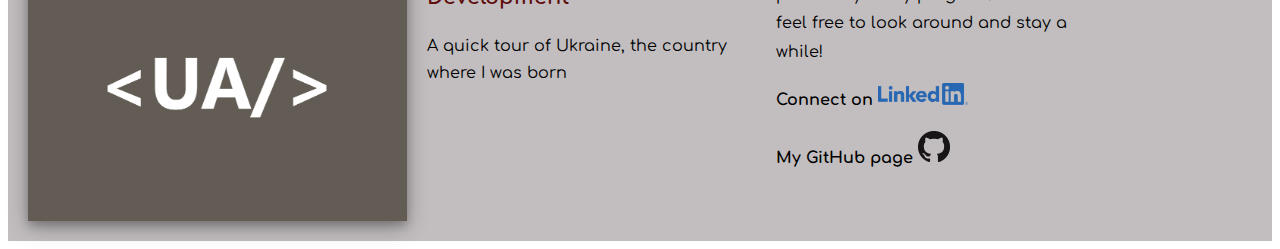
==== commit 5ad91288: "making responsive attempt 2" ====
--- a/index.html
+++ b/index.html
@@ -48,8 +48,8 @@
                     
                     <img src = "images/artem-sapegin-XGDBdSQ70O0-unsplash-2100.jpg" 
                          title="Lake Bled, Slovenia"
-                         width="2100"
-                         height="1400" 
+                         
+                         
                          alt = "Lake Bled" 
                          class="large"/>
 
--- a/style-sheets/style_sheet_2.css
+++ b/style-sheets/style_sheet_2.css
@@ -24,7 +24,8 @@
 
 img.medium{
     margin: 20px;
-    height:auto;
+    width: 50%;
+    height:30%;
     box-shadow: 0 4px 8px 0 rgba(0, 0, 0, 0.2), 0 6px 20px 0 rgba(0, 0, 0, 0.3);
 }
 
@@ -338,7 +339,9 @@
 .items article{
     clear: both;
     /* font-size: 20px; */
-    width: 600px;
+    width: 60%;
+    /* width: 600px; */
+    
 }
 
 .items figure{
